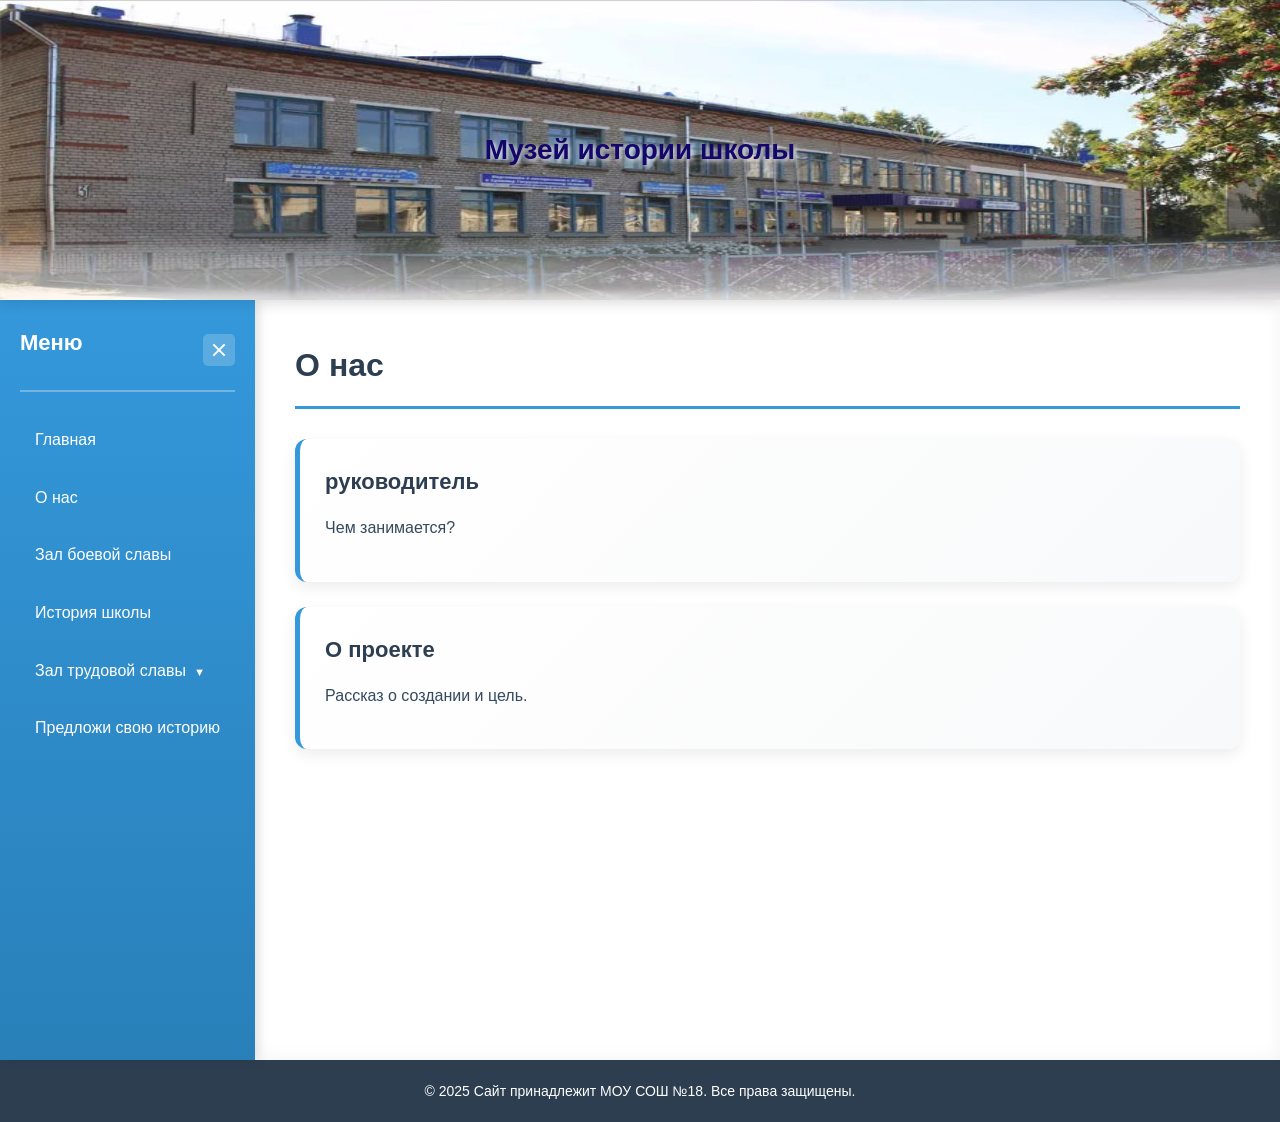
==== project/about.html @ d4034962 "Add files via upload" ====
<!DOCTYPE html>
<html lang="ru">
<head>
    <meta charset="UTF-8">
    <meta name="viewport" content="width=device-width, initial-scale=1.0">
    <title>Музей</title>
    <link rel="stylesheet" href="style.css">
</head>
<body>
    <header class="page-header">
        <h1 class="header-title">Музей истории школы</h1>
    </header>
    <div class="wrapper">


        <div class="sidebar" id="sidebar">
            <h2>Меню</h2>
            <ul>
                <li><a href="../index.html">Главная</a></li>
                <li><a href="about.html">О нас</a></li>
                <li><a href="ЗБС.html">Зал боевой славы</a></li>
                <li><a href="historySchool(Пустой).html">История школы</a></li>

                <li class="has-submenu">
                    <a>Зал трудовой славы</a>
                    <ul class="submenu">
                        <li class="has-submenu">
                            <a href="organization(Пустой).html">Организации школы</a>
                            <ul class="submenu">
                                <li><a href="patriot(Пустой).html">Патриотика</a></li>
                                <li><a href="ecology(Пустой).html">Экология</a></li>
                                <li><a href="dobro(Пустой).html">Волонтерство</a></li>
                            </ul>
                        </li>
                        <li><a href="successSchool(Пустой).html">Гордость школы</a></li>
                        <li class="has-submenu">
                            <a>Традиции школы</a>
                            <ul class="submenu">
                                <li><a href="auto.html">Автошкола</a></li>
                                <li><a href="day_zdorovia(Пустой).html">День здоровья</a></li>
                                <li><a href="subjects(Пустой).html">Предметы недели</a></li>
                                <li><a href="veterans(Пустой).html">Встречи с ветеранами</a></li>
                            </ul>
                        </li>
                        <li class="has-submenu">
                            <a>Наши победы</a>
                            <ul class="submenu">
                                <li><a href="vsoch(Пустой).html">ВСОШ</a></li>
                                <li><a href="pdd(Пустой).html">ПДД</a></li>
                                <li><a href="olimp(Пустой).html">Олимпиады и конкурсы</a></li>
                            </ul>
                        </li>

                    </ul>
                </li>
                <li><a href="contacts.html">Предложи свою историю</a></li>
            </ul>
        </div>
        <!-- Основное содержимое -->
        <div class="main-content" id="mainContent">
             <h1>О нас</h1>

            <div class="card">
                <h2>руководитель</h2>
                <p>Чем занимается?</p>
            </div>

            <div class="card">
                <h2>О проекте</h2>
                <p>Рассказ о создании и цель.</p>
            </div>
        </div>
    </div>
    
    <footer>
        © 2025 Сайт принадлежит МОУ СОШ №18. Все права защищены.
    </footer>

    <script src = "menu.js"></script>
</body>
</html>
---- project/style.css ----
:root {
    --primary: #2c3e50;
    --secondary: #3498db;
    --accent: #e74c3c;
    --light: #ecf0f1;
    --dark: #2c3e50;
    --success: #27ae60;
    --warning: #f39c12;
    --text: #34495e;
}

* {
    margin: 0;
    padding: 0;
    box-sizing: border-box;
}

body {
    font-family: 'Segoe UI', Tahoma, Geneva, Verdana, sans-serif;
    margin: 0;
    padding: 0;
    display: flex;
    min-height: 100vh;
    flex-direction: column;
    background: linear-gradient(135deg, #f5f7fa 0%, #c3cfe2 100%);
    color: var(--text);
    line-height: 1.6;
}

.wrapper {
    display: flex;
    flex: 1;
    position: relative;
    min-height: calc(100vh - 140px);
}

/* Шапка */
.page-header {
    display: grid;
    place-items: center;
    align-items: center;
    background-image: url("img/school.png");
    background-repeat: no-repeat;
    background-size: 100% 100%;;
    height: 300px;
    padding: 15px 30px;
    color: white;
    box-shadow: 0 4px 12px rgba(0,0,0,0.1);
    position: relative;
    z-index: 100;
}

.page-header h1 {
    color: #15066a;
    font-weight: 700;
    text-shadow: 2px 2px 4px rgba(255,255,255,0.8);
    padding: 15px 30px;
    border-radius: 10px;
}

.header-title {
    font-size: 28px;
    font-weight: 700;
    margin: 0;
    text-shadow: 1px 1px 3px rgba(0,0,0,0.2);
}

/* Боковое меню */
.sidebar {
    width: auto;
    background: linear-gradient(180deg, var(--secondary) 0%, #2980b9 100%);
    padding: 25px 20px;
    box-shadow: 3px 0 10px rgba(0,0,0,0.1);
    transition: all 0.4s cubic-bezier(0.4, 0, 0.2, 1);
    overflow-y: auto;
    flex-shrink: 0;
    z-index: 90;
}

.sidebar.collapsed {
    width: 0;
    padding: 25px 0;
    overflow: hidden;
}

.sidebar h2 {
    color: white;
    text-align: center;
    padding-bottom: 15px;
    white-space: nowrap;
    margin: 0 0 25px 0;
    font-size: 22px;
    font-weight: 600;
}

.sidebar ul {
    list-style-type: none;
    padding: 0;
    margin: 0;
}

.sidebar li {
    margin: 12px 0;
    white-space: nowrap;
}

.sidebar a {
    color: white;
    text-decoration: none;
    font-weight: 500;
    display: block;
    padding: 10px 15px;
    border-radius: 8px;
    transition: all 0.3s ease;
    position: relative;
    overflow: hidden;
}

.sidebar a::before {
    content: '';
    position: absolute;
    top: 0;
    left: -100%;
    width: 100%;
    height: 100%;
    background: linear-gradient(90deg, transparent, rgba(255,255,255,0.2), transparent);
    transition: left 0.5s;
}

.sidebar a:hover::before {
    left: 100%;
}

.sidebar a:hover {
    background-color: rgba(255,255,255,0.15);
    transform: translateX(5px);
}

.submenu {
    margin-left: 20px;
    display: none;
    animation: slideDown 0.3s ease;
}

@keyframes slideDown {
    from { opacity: 0; transform: translateY(-10px); }
    to { opacity: 1; transform: translateY(0); }
}

.submenu li {
    margin: 8px 0;
}

.submenu a {
    font-weight: normal;
    padding: 8px 12px;
    background-color: rgba(255,255,255,0.1);
    font-size: 0.9em;
}

.submenu a:hover {
    background-color: rgba(255,255,255,0.2);
}

.has-submenu > a::after {
    content: " ▼";
    font-size: 0.7em;
    margin-left: 5px;
}

.has-submenu.active > a::after {
    content: " ▲";
}

/* Основное содержимое */
.main-content {
    flex: 1;
    padding: 40px;
    background-color: white;
    transition: margin-left 0.3s ease;
    box-shadow: inset 0 0 20px rgba(0,0,0,0.05);
    overflow-y: auto;
}

.main-content h1 {
    color: var(--primary);
    border-bottom: 3px solid var(--secondary);
    padding-bottom: 15px;
    margin-bottom: 30px;
    font-size: 32px;
    font-weight: 700;
}

.main-content h2 {
    color: var(--secondary);
    margin: 25px 0 15px;
    font-size: 24px;
    font-weight: 600;
}

/* Карточки */
.card {
    background: linear-gradient(135deg, #ffffff 0%, #f8f9fa 100%);
    padding: 25px;
    margin-bottom: 25px;
    border-radius: 12px;
    box-shadow: 0 5px 15px rgba(0,0,0,0.08);
    border-left: 5px solid var(--secondary);
    transition: transform 0.3s ease, box-shadow 0.3s ease;
}

.card:hover {
    transform: translateY(-5px);
    box-shadow: 0 8px 25px rgba(0,0,0,0.15);
}

.card h2 {
    color: var(--primary);
    margin-top: 0;
    font-size: 22px;
}

.card p {
    margin-bottom: 15px;
    line-height: 1.7;
}

/* Галерея изображений */
.photo-gallery {
    display: grid;
    grid-template-columns: repeat(auto-fill, minmax(250px, 1fr));
    gap: 20px;
    margin: 30px 0;
}

.photo-item {
    position: relative;
    border-radius: 10px;
    overflow: hidden;
    box-shadow: 0 5px 15px rgba(232, 227, 227, 0);
    transition: transform 0.3s ease;
}

.photo-item:hover {
    transform: scale(1.03);
}

.photo-item img {
    width: 100%;
    height: 200px;
    object-fit: cover;
    display: block;
}

.photo-caption {
    position: absolute;
    bottom: 0;
    left: 0;
    right: 0;
    background: rgba(183, 199, 213, 0.523);
    color: rgba(17, 16, 16, 0.829);
    padding: 10px;
    font-size: 14px;
    text-align: center;
}

/* Подвал */
footer {
    text-align: center;
    padding: 20px;
    background: var(--primary);
    color: white;
    margin-top: auto;
    font-size: 14px;
}

/* Стили для мобильной кнопки меню */
.mobile-menu-toggle {
    display: none;
    position: fixed;
    top: 20px;
    left: 20px;
    z-index: 1000;
    background: var(--secondary);
    border: none;
    border-radius: 50%;
    width: 50px;
    height: 50px;
    cursor: pointer;
    box-shadow: 0 4px 12px rgba(0,0,0,0.3);
    transition: all 0.3s ease;
    flex-direction: column;
    justify-content: center;
    align-items: center;
    gap: 4px;
}

.mobile-menu-toggle:hover {
    background: var(--primary);
    transform: scale(1.1);
}

.mobile-menu-toggle span {
    display: block;
    width: 20px;
    height: 2px;
    background: white;
    transition: all 0.3s ease;
    transform-origin: center;
}

/* Ровный крестик для мобильной кнопки */
.mobile-menu-toggle.active span:nth-child(1) {
    transform: translateY(6px) rotate(45deg);
}

.mobile-menu-toggle.active span:nth-child(2) {
    opacity: 0;
    transform: scale(0);
}

.mobile-menu-toggle.active span:nth-child(3) {
    transform: translateY(-6px) rotate(-45deg);
}

/* Специфические стили для страниц */
.auto_photo {
    width: 100%;
    max-width: 600px;
    border-radius: 10px;
    box-shadow: 0 5px 15px rgba(0,0,0,0.1);
    margin: 20px 0;
    display: block;
}

.timeline {
    position: relative;
    max-width: 800px;
    margin: 40px auto;
}

.timeline::before {
    content: '';
    position: absolute;
    left: 50%;
    top: 0;
    bottom: 0;
    width: 4px;
    background: var(--secondary);
    transform: translateX(-50%);
}

.timeline-item {
    position: relative;
    margin-bottom: 40px;
    width: 50%;
    padding: 20px;
}

.timeline-item:nth-child(odd) {
    left: 0;
}

.timeline-item:nth-child(even) {
    left: 50%;
}

.timeline-content {
    background: white;
    padding: 20px;
    border-radius: 10px;
    box-shadow: 0 3px 10px rgba(0,0,0,0.1);
    position: relative;
}

.timeline-content::before {
    content: '';
    position: absolute;
    top: 20px;
    width: 20px;
    height: 20px;
    background: var(--secondary);
    border-radius: 50%;
}

.timeline-item:nth-child(odd) .timeline-content::before {
    right: -10px;
}

.timeline-item:nth-child(even) .timeline-content::before {
    left: -10px;
}

/* Стили для форм */
.contact-form {
    max-width: 600px;
    margin: 30px 0;
}

.form-group {
    margin-bottom: 20px;
}

.form-group label {
    display: block;
    margin-bottom: 8px;
    font-weight: 600;
    color: var(--primary);
}

.form-group input,
.form-group textarea {
    width: 100%;
    padding: 12px 15px;
    border: 1px solid #ddd;
    border-radius: 8px;
    font-size: 16px;
    transition: border-color 0.3s;
}

.form-group input:focus,
.form-group textarea:focus {
    border-color: var(--secondary);
    outline: none;
    box-shadow: 0 0 0 3px rgba(52, 152, 219, 0.2);
}

.submit-btn {
    background: var(--secondary);
    color: white;
    border: none;
    padding: 12px 25px;
    border-radius: 8px;
    cursor: pointer;
    font-size: 16px;
    font-weight: 600;
    transition: background 0.3s;
}

.submit-btn:hover {
    background: var(--primary);
}

/* Анимации */
@keyframes fadeIn {
    from { opacity: 0; }
    to { opacity: 1; }
}

.fade-in {
    animation: fadeIn 0.6s ease;
}

/* Стили для модального окна */
.modal {
    display: none;
    position: fixed;
    z-index: 1000;
    left: 0;
    top: 0;
    width: 100%;
    height: 100%;
    background-color: rgba(0,0,0,0.9);
    overflow-y: auto;
}

.modal-content {
    position: relative;
    background-color: #fefefe;
    margin: 1% auto;
    padding: 30px;
    width: 95%;
    max-width: 1200px;
    min-height: 300px;
    border-radius: 12px;
    display: flex;
    gap: 30px;
    align-items: flex-start;
    box-shadow: 0 10px 30px rgba(0,0,0,0.3);
}

.modal-image-container {
    flex-shrink: 0;
    max-width: 400px;
    width: 40%;
}

.modal-image {
    max-width: 100%;
    max-height: 500px;
    width: auto;
    height: auto;
    border-radius: 8px;
    display: block;
    box-shadow: 0 5px 15px rgba(0,0,0,0.2);
}

.modal-text {
    flex: 1;
    padding: 15px;
    max-height: 80vh;
    overflow-y: auto;
    font-size: 1.1em;
    line-height: 1.8;
}

.modal-text h3 {
    margin-top: 0;
    margin-bottom: 20px;
    color: var(--primary);
    font-size: 1.8em;
    border-bottom: 2px solid var(--secondary);
    padding-bottom: 10px;
}

.modal-text p {
    line-height: 1.8;
    margin-bottom: 20px;
    font-size: 1.05em;
    color: #444;
}

.modal-text strong {
    color: var(--primary);
    font-weight: 700;
}

.close {
    position: absolute;
    right: 20px;
    top: 15px;
    font-size: 32px;
    font-weight: bold;
    cursor: pointer;
    color: #666;
    z-index: 10;
    background: white;
    width: 40px;
    height: 40px;
    border-radius: 50%;
    display: flex;
    align-items: center;
    justify-content: center;
    box-shadow: 0 3px 8px rgba(0,0,0,0.2);
    transition: all 0.3s ease;
}

.close:hover {
    color: #000;
    background: #f0f0f0;
    transform: scale(1.1);
}

/* Стили для центрированного заголовка */
.centered-header {
    text-align: center;
    margin-bottom: 40px;
    padding: 30px 20px;
}

.centered-header h1 {
    font-size: 2.2em;
    color: #1e3c72;
    margin-bottom: 15px;
    font-weight: 600;
}

.centered-header .subtitle {
    font-size: 1.3em;
    color: #555;
    font-weight: 500;
}

/* Стили для центрированного контента */
.centered-content {
    max-width: 800px;
    margin: 0 auto;
    padding: 0 20px;
    line-height: 1.7;
}

.centered-content p {
    margin-bottom: 20px;
    font-size: 1.05em;
    text-align: justify;
}

/* Стили для заголовка сайдбара с кнопкой */
.sidebar-header {
    display: flex;
    justify-content: space-between;
    align-items: center;
    margin-bottom: 25px;
    border-bottom: 2px solid rgba(255,255,255,0.3);
    padding-bottom: 15px;
}

.sidebar-header h2 {
    margin: 0;
    color: white;
    font-size: 22px;
    font-weight: 600;
    white-space: nowrap;
}

/* Стили для кнопки переключения меню в сайдбаре */
.menu-toggle {
    background: rgba(255, 255, 255, 0.2);
    border: none;
    border-radius: 5px;
    width: 32px;
    height: 32px;
    cursor: pointer;
    display: flex;
    flex-direction: column;
    justify-content: center;
    align-items: center;
    gap: 3px;
    transition: all 0.3s ease;
    flex-shrink: 0;
    position: relative;
}

.menu-toggle:hover {
    background: rgba(255, 255, 255, 0.3);
    transform: scale(1.1);
}

.menu-toggle span {
    display: block;
    width: 16px;
    height: 2px;
    background: white;
    transition: all 0.3s ease;
}

/* Состояние по умолчанию (свернутое меню) - три горизонтальные линии */
.menu-toggle span:nth-child(1) {
    transform: none;
}

.menu-toggle span:nth-child(2) {
    transform: none;
}

.menu-toggle span:nth-child(3) {
    transform: none;
}

/* Анимация кнопки при развернутом меню - ровный крестик */
.menu-toggle.active span:nth-child(1) {
    transform: rotate(45deg);
    position: absolute;
    top: 50%;
    left: 50%;
    margin-left: -8px;
    margin-top: -1px;
}

.menu-toggle.active span:nth-child(2) {
    opacity: 0;
}

.menu-toggle.active span:nth-child(3) {
    transform: rotate(-45deg);
    position: absolute;
    top: 50%;
    left: 50%;
    margin-left: -8px;
    margin-top: -1px;
}

/* Стили для свернутого меню */
.sidebar.collapsed {
    width: 60px;
    padding: 25px 10px;
}

.sidebar.collapsed .sidebar-header {
    justify-content: center;
    padding-bottom: 10px;
}

.sidebar.collapsed .sidebar-header h2 {
    display: none;
}

.sidebar.collapsed ul {
    display: none;
}

.sidebar.collapsed .menu-toggle {
    margin: 0 auto;
}

/* Адаптивность */
@media (max-width: 768px) {
    .sidebar {
        position: absolute;
        height: 100%;
        z-index: 10;
        width: 280px;
    }
    
    .sidebar.collapsed {
        transform: translateX(-100%);
    }
    
    .main-content {
        padding: 20px;
        margin-left: 0 !important;
    }
    
    .photo-gallery {
        grid-template-columns: 1fr;
    }
    
    .header-title {
        font-size: 22px;
    }
    
    .header-photo {
        width: 50px;
        height: 50px;
    }
    
    /* Показываем кнопку только на мобильных устройствах */
    .mobile-menu-toggle {
        display: flex;
    }
    
    /* Корректируем отступы для шапки при наличии кнопки */
    .page-header {
        padding-left: 80px;
    }
    
    /* Скрываем кнопку меню в сайдбаре на мобильных устройствах */
    .menu-toggle {
        display: none !important;
    }
    
    /* Убираем flex-распределение для заголовка на мобильных */
    .sidebar-header {
        display: block;
        text-align: center;
        padding-bottom: 15px;
        margin-bottom: 20px;
        border-bottom: 2px solid rgba(255,255,255,0.3);
    }
    
    .sidebar-header h2 {
        display: block !important;
        text-align: center;
        margin: 0;
    }
    
    /* Убираем отступы у сайдбара на мобильных */
    .sidebar {
        padding: 20px 15px;
    }
}

/* Дополнительные стили для очень маленьких экранов */
@media (max-width: 480px) {
    .mobile-menu-toggle {
        width: 45px;
        height: 45px;
        top: 15px;
        left: 15px;
    }
    
    .mobile-menu-toggle.active span:nth-child(1) {
        transform: translateY(5px) rotate(45deg);
    }
    
    .mobile-menu-toggle.active span:nth-child(3) {
        transform: translateY(-5px) rotate(-45deg);
    }
    
    .sidebar {
        width: 260px;
        padding: 15px 10px;
    }
}

/* Адаптивность для модального окна */
@media (max-width: 1024px) {
    .modal-content {
        width: 98%;
        max-width: 900px;
        gap: 25px;
        padding: 25px;
    }
    
    .modal-image-container {
        max-width: 350px;
        width: 45%;
    }
    
    .modal-image {
        max-height: 450px;
    }
}

@media (max-width: 768px) {
    .modal-content {
        flex-direction: column;
        margin: 2% auto;
        width: 95%;
        padding: 20px;
        gap: 20px;
    }
    
    .modal-image-container {
        max-width: 100%;
        width: 100%;
        text-align: center;
    }
    
    .modal-image {
        max-height: 400px;
        margin: 0 auto 15px;
    }
    
    .modal-text {
        max-height: 60vh;
        padding: 10px;
        font-size: 1em;
    }
    
    .modal-text h3 {
        font-size: 1.5em;
    }
    
    .close {
        right: 15px;
        top: 10px;
        width: 35px;
        height: 35px;
        font-size: 28px;
    }
}

@media (max-width: 480px) {
    .modal-content {
        margin: 1% auto;
        width: 98%;
        padding: 15px;
    }
    
    .modal-text {
        font-size: 0.95em;
        line-height: 1.7;
    }
    
    .modal-text h3 {
        font-size: 1.3em;
    }
}
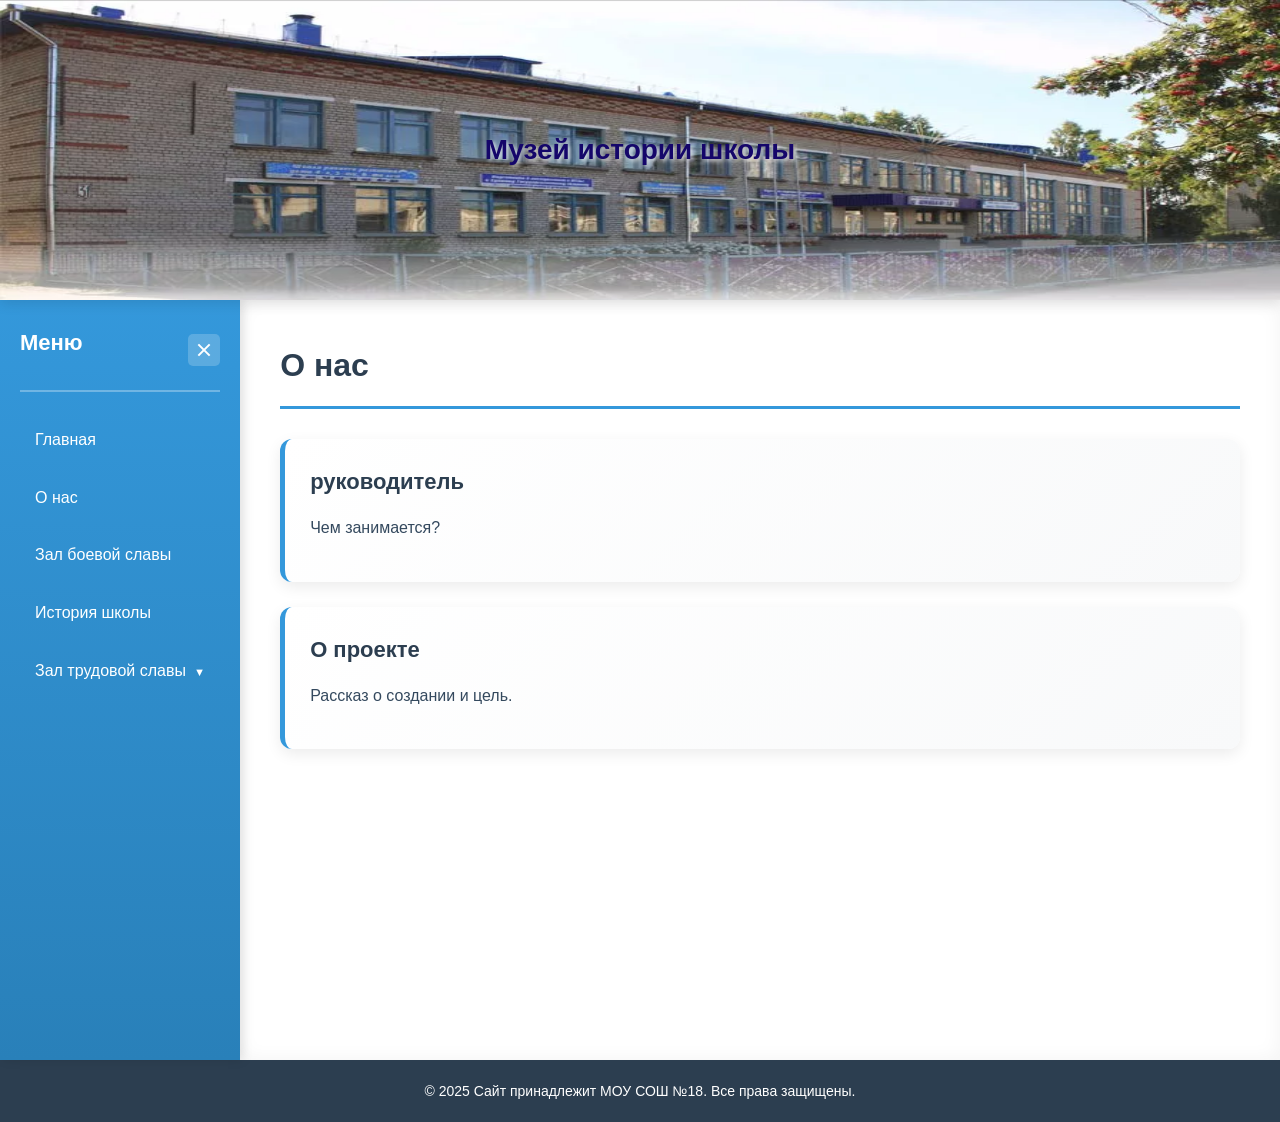
==== commit c5e06b79: "Add files via upload" ====
--- a/project/about.html
+++ b/project/about.html
@@ -28,7 +28,7 @@
                             <a href="organization(Пустой).html">Организации школы</a>
                             <ul class="submenu">
                                 <li><a href="patriot(Пустой).html">Патриотика</a></li>
-                                <li><a href="ecology(Пустой).html">Экология</a></li>
+                                
                                 <li><a href="dobro(Пустой).html">Волонтерство</a></li>
                             </ul>
                         </li>
@@ -38,7 +38,7 @@
                             <ul class="submenu">
                                 <li><a href="auto.html">Автошкола</a></li>
                                 <li><a href="day_zdorovia(Пустой).html">День здоровья</a></li>
-                                <li><a href="subjects(Пустой).html">Предметы недели</a></li>
+                                
                                 <li><a href="veterans(Пустой).html">Встречи с ветеранами</a></li>
                             </ul>
                         </li>
@@ -53,7 +53,7 @@
 
                     </ul>
                 </li>
-                <li><a href="contacts.html">Предложи свою историю</a></li>
+                
             </ul>
         </div>
         <!-- Основное содержимое -->
--- a/project/style.css
+++ b/project/style.css
@@ -237,31 +237,37 @@
     position: relative;
     border-radius: 10px;
     overflow: hidden;
-    box-shadow: 0 5px 15px rgba(232, 227, 227, 0);
+    box-shadow: 0 5px 15px rgba(0,0,0,0.1);
     transition: transform 0.3s ease;
+    background: #f8f9fa;
+    display: flex;
+    flex-direction: column;
+    height: fit-content;
+    cursor: pointer;
 }
 
 .photo-item:hover {
     transform: scale(1.03);
+    box-shadow: 0 8px 25px rgba(0,0,0,0.15);
 }
 
 .photo-item img {
     width: 100%;
-    height: 200px;
-    object-fit: cover;
+    height: auto;
+    object-fit: contain;
     display: block;
+    background: white;
+    min-height: 200px;
+    max-height: 300px;
 }
 
 .photo-caption {
-    position: absolute;
-    bottom: 0;
-    left: 0;
-    right: 0;
-    background: rgba(183, 199, 213, 0.523);
-    color: rgba(17, 16, 16, 0.829);
-    padding: 10px;
+    background: rgba(44, 62, 80, 0.9);
+    color: white;
+    padding: 12px;
     font-size: 14px;
     text-align: center;
+    margin-top: auto;
 }
 
 /* Подвал */
@@ -483,6 +489,9 @@
     flex-shrink: 0;
     max-width: 400px;
     width: 40%;
+    display: flex;
+    align-items: center;
+    justify-content: center;
 }
 
 .modal-image {
@@ -490,9 +499,11 @@
     max-height: 500px;
     width: auto;
     height: auto;
+    object-fit: contain;
     border-radius: 8px;
     display: block;
     box-shadow: 0 5px 15px rgba(0,0,0,0.2);
+    background: #f8f9fa;
 }
 
 .modal-text {
@@ -856,4 +867,121 @@
     .modal-text h3 {
         font-size: 1.3em;
     }
+}
+
+/* Стили для увеличения изображения в модальном окне */
+.modal-image-container {
+    position: relative;
+    overflow: hidden;
+    cursor: grab;
+    max-width: 400px;
+    width: 40%;
+    height: 500px;
+    display: flex;
+    align-items: center;
+    justify-content: center;
+    background: #f8f9fa;
+    border-radius: 8px;
+}
+
+.modal-image {
+    max-width: 100%;
+    max-height: 100%;
+    width: auto;
+    height: auto;
+    object-fit: contain;
+    border-radius: 8px;
+    transition: transform 0.3s ease;
+    cursor: grab;
+}
+
+.modal-image.zoomed {
+    cursor: grab;
+}
+
+.modal-image.dragging {
+    cursor: grabbing;
+}
+
+/* Кнопки управления zoom */
+.zoom-controls {
+    position: absolute;
+    bottom: 10px;
+    right: 10px;
+    display: flex;
+    gap: 5px;
+    z-index: 10;
+}
+
+.zoom-btn {
+    width: 35px;
+    height: 35px;
+    background: rgba(255, 255, 255, 0.9);
+    border: none;
+    border-radius: 50%;
+    font-size: 18px;
+    font-weight: bold;
+    cursor: pointer;
+    display: flex;
+    align-items: center;
+    justify-content: center;
+    box-shadow: 0 2px 5px rgba(0,0,0,0.3);
+    transition: all 0.3s ease;
+}
+
+.zoom-btn:hover {
+    background: white;
+    transform: scale(1.1);
+}
+
+/* Индикатор zoom */
+.zoom-indicator {
+    position: absolute;
+    top: 10px;
+    left: 10px;
+    background: rgba(0, 0, 0, 0.7);
+    color: white;
+    padding: 5px 10px;
+    border-radius: 15px;
+    font-size: 12px;
+    z-index: 10;
+    display: none;
+}
+
+/* Кнопка сброса */
+.reset-zoom-btn {
+    position: absolute;
+    top: 10px;
+    right: 10px;
+    background: rgba(255, 255, 255, 0.9);
+    border: none;
+    border-radius: 50%;
+    width: 35px;
+    height: 35px;
+    font-size: 16px;
+    cursor: pointer;
+    display: flex;
+    align-items: center;
+    justify-content: center;
+    box-shadow: 0 2px 5px rgba(0,0,0,0.3);
+    transition: all 0.3s ease;
+    z-index: 10;
+}
+
+.reset-zoom-btn:hover {
+    background: white;
+    transform: scale(1.1);
+}
+
+/* Адаптивность для модального окна с zoom */
+@media (max-width: 768px) {
+    .modal-image-container {
+        max-width: 100%;
+        width: 100%;
+        height: 400px;
+    }
+    
+    .modal-image {
+        max-height: 380px;
+    }
 }
